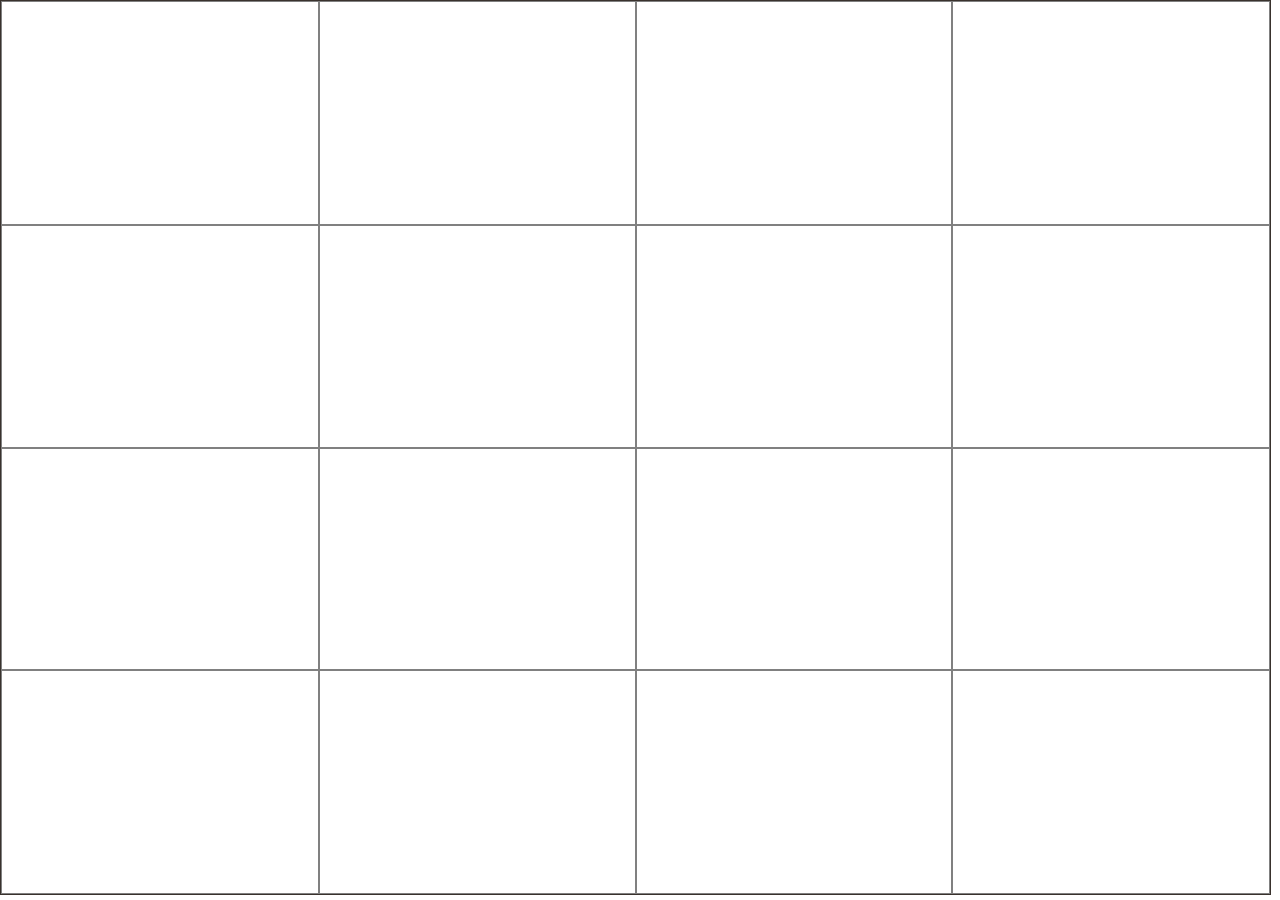
==== lw1/index.html @ f481de41 "Начал делать lw1" ====
<!DOCTYPE html>
<html>
  <head>
    <meta http-equiv="Content-Type" content="text/html; charset=utf-8"/>
    <title>Island</title>
    <link rel="stylesheet" type="text/css" href="css/main.css" media="all" />
    <script type="text/javascript" src="js/lib/jquery.js"></script>
    <script type="text/javascript" src="js/lib/base.js"></script>
    <script type="text/javascript" src="js/IndexPage.js"></script>
  </head>
  <body>
    <div class="island_container">
      <div class="island_line">
        <div class="island_cell"></div>
        <div class="island_cell"></div>
        <div class="island_cell"></div>
        <div class="island_cell"></div>
        <div class="clear"></div>
      </div>
      <div class="island_line">
        <div class="island_cell"></div>
        <div class="island_cell"></div>
        <div class="island_cell"></div>
        <div class="island_cell"></div>
        <div class="clear"></div>
      </div>
      <div class="island_line">
        <div class="island_cell"></div>
        <div class="island_cell"></div>
        <div class="island_cell"></div>
        <div class="island_cell"></div>
        <div class="clear"></div>
      </div>
      <div class="island_line">
        <div class="island_cell"></div>
        <div class="island_cell"></div>
        <div class="island_cell"></div>
        <div class="island_cell"></div>
        <div class="clear"></div>
      </div>
    </div>
  </body>
</html>
---- lw1/css/main.css ----
﻿*
{
    margin: 0;
    padding: 0;
    outline: none;
    border: none;
}

html,
body
{
    height: 100%;
}

body, div, a, p, ul, ol, li, table, td, th, span
{
    font-family: Arial, serif;
    font-weight: normal;
    color: #2f3539;
}

h1, h2, h3, h4, h5, h6
{
    font-family: Arial, serif;
}

.clear
{
    clear: both;
    height: 0 !important;
    width: auto !important;
    border: none !important;
}

.island_container
{
    width: 99%;
    height: 99%;
    border: 2px solid #39322d;
}

.island_line
{
    width: 100%;
    height: 25%;
}

.island_cell
{
    outline: 1px solid gray;
    width: 25%;
    height: 100%;
    float: left;
}
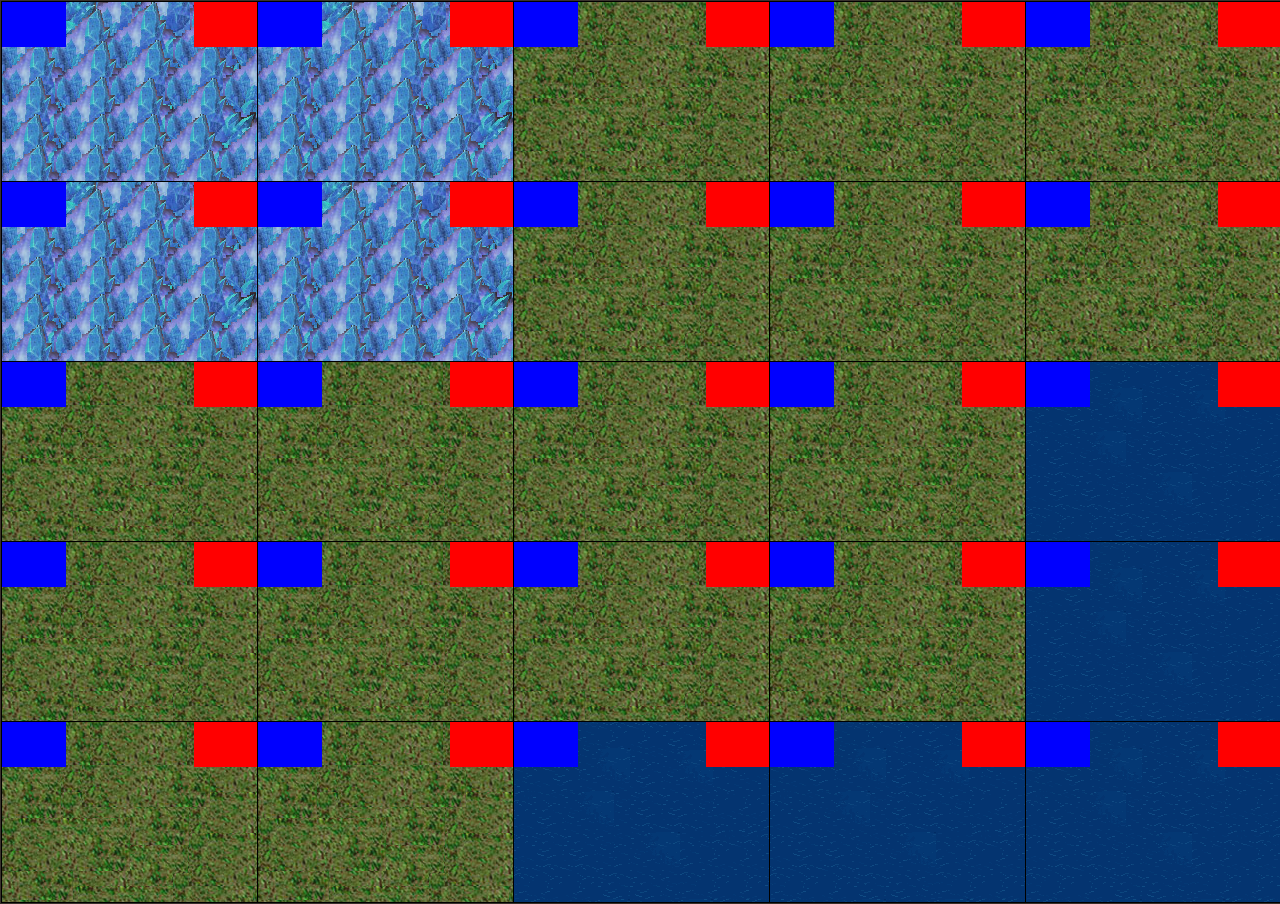
==== commit 9c0cefbd: "Начала делать" ====
--- a/lw1/index.html
+++ b/lw1/index.html
@@ -4,40 +4,28 @@
     <meta http-equiv="Content-Type" content="text/html; charset=utf-8"/>
     <title>Island</title>
     <link rel="stylesheet" type="text/css" href="css/main.css" media="all" />
+    <link rel="stylesheet" type="text/css" href="css/mountain.css" media="all" />
+    <link rel="stylesheet" type="text/css" href="css/river.css" media="all" />
+    <link rel="stylesheet" type="text/css" href="css/plain.css" media="all" />
+    <link rel="stylesheet" type="text/css" href="css/sun.css" media="all" />
+    <link rel="stylesheet" type="text/css" href="css/grass.css" media="all" />
+    <link rel="stylesheet" type="text/css" href="css/rain.css" media="all" />
     <script type="text/javascript" src="js/lib/jquery.js"></script>
     <script type="text/javascript" src="js/lib/base.js"></script>
+    <script type="text/javascript" src="js/classes/ElementInterface.class.js"></script>
+    <script type="text/javascript" src="js/classes/locality/LocalityElement.class.js"></script>
+    <script type="text/javascript" src="js/classes/locality/LocalityFactory.class.js"></script>
+    <script type="text/javascript" src="js/classes/locality/Mountain.class.js"></script>
+    <script type="text/javascript" src="js/classes/locality/Plain.class.js"></script>
+    <script type="text/javascript" src="js/classes/locality/River.class.js"></script>
+    <script type="text/javascript" src="js/classes/weather/WeatherElement.class.js"></script>
+    <script type="text/javascript" src="js/classes/weather/Rain.class.js"></script>
+    <script type="text/javascript" src="js/classes/weather/Sun.class.js"></script>
+    <script type="text/javascript" src="js/classes/ContextBuilder.class.js"></script>
+    <script type="text/javascript" src="js/classes/Context.class.js"></script>
     <script type="text/javascript" src="js/IndexPage.js"></script>
   </head>
   <body>
-    <div class="island_container">
-      <div class="island_line">
-        <div class="island_cell"></div>
-        <div class="island_cell"></div>
-        <div class="island_cell"></div>
-        <div class="island_cell"></div>
-        <div class="clear"></div>
-      </div>
-      <div class="island_line">
-        <div class="island_cell"></div>
-        <div class="island_cell"></div>
-        <div class="island_cell"></div>
-        <div class="island_cell"></div>
-        <div class="clear"></div>
-      </div>
-      <div class="island_line">
-        <div class="island_cell"></div>
-        <div class="island_cell"></div>
-        <div class="island_cell"></div>
-        <div class="island_cell"></div>
-        <div class="clear"></div>
-      </div>
-      <div class="island_line">
-        <div class="island_cell"></div>
-        <div class="island_cell"></div>
-        <div class="island_cell"></div>
-        <div class="island_cell"></div>
-        <div class="clear"></div>
-      </div>
-    </div>
+    <div class="island_container" id="islandContainer"></div>
   </body>
 </html>--- a/lw1/css/main.css
+++ b/lw1/css/main.css
@@ -34,21 +34,22 @@
 
 .island_container
 {
-    width: 99%;
-    height: 99%;
+    width: 100%;
+    height: 100%;
     border: 2px solid #39322d;
 }
 
 .island_line
 {
     width: 100%;
-    height: 25%;
+    height: 20%;
 }
 
 .island_cell
 {
-    outline: 1px solid gray;
-    width: 25%;
+    position: relative;
+    outline: 1px solid black;
+    width: 20%;
     height: 100%;
     float: left;
 }--- a/lw1/css/mountain.css
+++ b/lw1/css/mountain.css
@@ -0,0 +1,4 @@
+.mountain_cell
+{
+    background: url('../img/mountain.png') repeat-y 0 0;
+}--- a/lw1/css/river.css
+++ b/lw1/css/river.css
@@ -0,0 +1,4 @@
+.river_cell
+{
+    background: url('../img/water.png') repeat-y 0 0;
+}--- a/lw1/css/plain.css
+++ b/lw1/css/plain.css
@@ -0,0 +1,4 @@
+.plain_cell
+{
+    background: url('../img/grass_0.png') repeat-y 0 0;
+}--- a/lw1/css/sun.css
+++ b/lw1/css/sun.css
@@ -0,0 +1,9 @@
+.sun
+{
+    width: 25%;
+    height: 25%;
+    position: absolute;
+    top: 0;
+    right: 0;
+    background: red;
+}--- a/lw1/css/rain.css
+++ b/lw1/css/rain.css
@@ -0,0 +1,9 @@
+.rain
+{
+    width: 25%;
+    height: 25%;
+    position: absolute;
+    top: 0;
+    left: 0;
+    background: blue;
+}